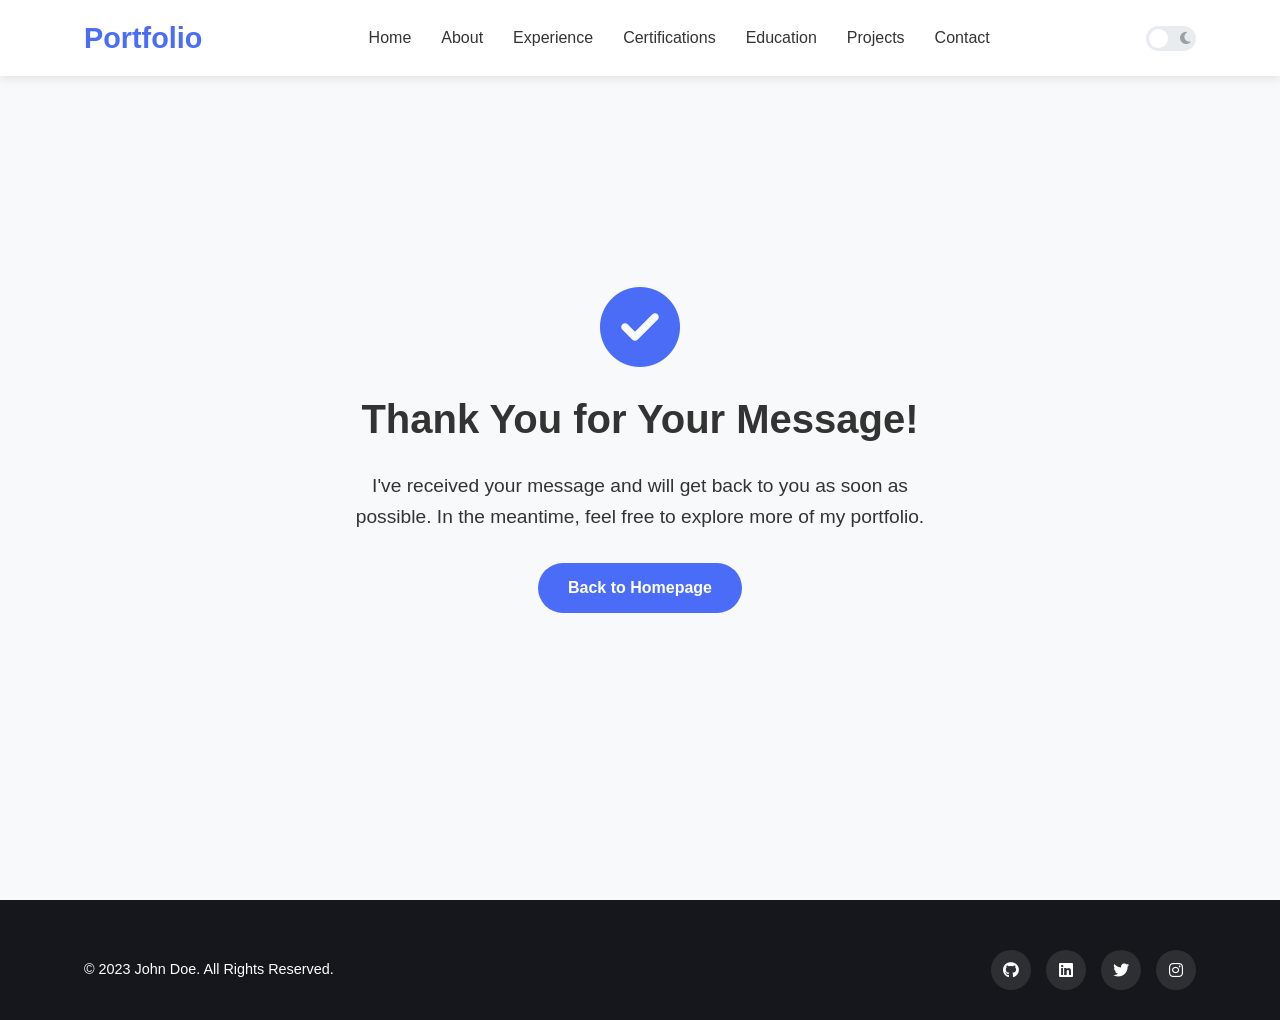
==== thanks.html @ 7e14ad63 "Initial commit: upload portfolio project" ====
<!DOCTYPE html>
<html lang="en">
<head>
    <meta charset="UTF-8">
    <meta name="viewport" content="width=device-width, initial-scale=1.0">
    <title>Thank You | My Portfolio</title>
    <link rel="stylesheet" href="css/styles.css">
    <link rel="stylesheet" href="https://cdnjs.cloudflare.com/ajax/libs/font-awesome/6.4.0/css/all.min.css">
    <style>
        .thank-you-container {
            min-height: 100vh;
            display: flex;
            flex-direction: column;
            justify-content: center;
            align-items: center;
            text-align: center;
            padding: 20px;
        }
        .thank-you-icon {
            font-size: 5rem;
            color: var(--primary-color);
            margin-bottom: 20px;
        }
        .thank-you-title {
            font-size: 2.5rem;
            margin-bottom: 20px;
        }
        .thank-you-message {
            font-size: 1.2rem;
            margin-bottom: 30px;
            max-width: 600px;
        }
    </style>
</head>
<body>
    <!-- Header Section -->
    <header>
        <div class="container">
            <nav>
                <div class="logo">
                    <h1>Portfolio</h1>
                </div>
                <ul class="nav-links">
                    <li><a href="index.html#home">Home</a></li>
                    <li><a href="index.html#about">About</a></li>
                    <li><a href="index.html#experience">Experience</a></li>
                    <li><a href="index.html#certifications">Certifications</a></li>
                    <li><a href="index.html#education">Education</a></li>
                    <li><a href="index.html#projects">Projects</a></li>
                    <li><a href="index.html#contact">Contact</a></li>
                </ul>
                <div class="theme-toggle">
                    <input type="checkbox" id="theme-toggle-checkbox">
                    <label for="theme-toggle-checkbox" class="theme-toggle-label">
                        <i class="fas fa-sun"></i>
                        <i class="fas fa-moon"></i>
                        <span class="toggle-ball"></span>
                    </label>
                </div>
                <div class="hamburger">
                    <div class="bar"></div>
                    <div class="bar"></div>
                    <div class="bar"></div>
                </div>
            </nav>
        </div>
    </header>

    <!-- Thank You Section -->
    <section class="thank-you-container">
        <i class="fas fa-check-circle thank-you-icon"></i>
        <h1 class="thank-you-title">Thank You for Your Message!</h1>
        <p class="thank-you-message">I've received your message and will get back to you as soon as possible. In the meantime, feel free to explore more of my portfolio.</p>
        <a href="index.html" class="btn btn-primary">Back to Homepage</a>
    </section>

    <!-- Footer -->
    <footer>
        <div class="container">
            <div class="footer-content">
                <div class="copyright">
                    <p>&copy; 2023 John Doe. All Rights Reserved.</p>
                </div>
                <div class="social-links">
                    <a href="#" target="_blank"><i class="fab fa-github"></i></a>
                    <a href="#" target="_blank"><i class="fab fa-linkedin"></i></a>
                    <a href="#" target="_blank"><i class="fab fa-twitter"></i></a>
                    <a href="#" target="_blank"><i class="fab fa-instagram"></i></a>
                </div>
            </div>
        </div>
    </footer>

    <script src="js/script.js"></script>
</body>
</html>
---- css/styles.css ----
/* General Styles */
:root {
    /* Light Theme Colors (Default) */
    --primary-color: #4a6cf7;
    --primary-dark: #3755d3;
    --secondary-color: #15171c;
    --text-color: #333;
    --text-light: #666;
    --background-color: #fff;
    --background-alt: #f8f9fa;
    --border-color: #e9ecef;
    --card-bg: #fff;
    --success-color: #28a745;
    --danger-color: #dc3545;
    --warning-color: #ffc107;
    --max-width: 1200px;
    --transition: all 0.3s ease;
    --box-shadow: 0 5px 15px rgba(0, 0, 0, 0.1);
    --header-bg: rgba(255, 255, 255, 0.95);
    --toggle-bg: #e9ecef;
    --toggle-dark: #6e7985;
}

[data-theme="dark"] {
    /* Dark Theme Colors */
    --primary-color: #5c7bf7;
    --primary-dark: #4a6cf7;
    --secondary-color: #131419;
    --text-color: #f0f0f0;
    --text-light: #c0c0c0;
    --background-color: #1a1d23;
    --background-alt: #22262f;
    --border-color: #2d343f;
    --card-bg: #22262f;
    --box-shadow: 0 5px 15px rgba(0, 0, 0, 0.3);
    --header-bg: rgba(26, 29, 35, 0.95);
    --toggle-bg: #3a4151;
    --toggle-dark: #131419;
}

* {
    margin: 0;
    padding: 0;
    box-sizing: border-box;
}

html {
    scroll-behavior: smooth;
}

body {
    font-family: 'Segoe UI', Tahoma, Geneva, Verdana, sans-serif;
    line-height: 1.6;
    color: var(--text-color);
    background-color: var(--background-color);
    transition: background-color 0.3s ease, color 0.3s ease;
}

a {
    text-decoration: none;
    color: var(--primary-color);
    transition: var(--transition);
}

a:hover {
    color: var(--primary-dark);
}

ul {
    list-style: none;
}

img {
    max-width: 100%;
    height: auto;
}

.container {
    width: 90%;
    max-width: var(--max-width);
    margin: 0 auto;
    padding: 0 20px;
}

.section-title {
    text-align: center;
    font-size: 2.5rem;
    margin-bottom: 4rem;
    position: relative;
}

.section-title::after {
    content: '';
    display: block;
    width: 80px;
    height: 4px;
    background-color: var(--primary-color);
    position: absolute;
    bottom: -15px;
    left: 50%;
    transform: translateX(-50%);
}

section {
    padding: 100px 0;
}

section:nth-child(even) {
    background-color: var(--background-alt);
}

.btn {
    display: inline-block;
    padding: 12px 30px;
    border-radius: 50px;
    text-align: center;
    font-weight: 600;
    cursor: pointer;
    transition: var(--transition);
    border: none;
}

.btn-primary {
    background-color: var(--primary-color);
    color: white;
}

.btn-primary:hover {
    background-color: var(--primary-dark);
    color: white;
    transform: translateY(-3px);
    box-shadow: 0 5px 15px rgba(74, 108, 247, 0.4);
}

.btn-secondary {
    background-color: transparent;
    border: 2px solid var(--primary-color);
    color: var(--primary-color);
}

.btn-secondary:hover {
    background-color: var(--primary-color);
    color: white;
    transform: translateY(-3px);
}

.btn-sm {
    padding: 8px 20px;
    font-size: 0.9rem;
}

.highlight {
    color: var(--primary-color);
}

/* Theme Toggle Styles */
.theme-toggle {
    margin-left: 20px;
    position: relative;
    display: flex;
    align-items: center;
}

#theme-toggle-checkbox {
    opacity: 0;
    position: absolute;
}

.theme-toggle-label {
    width: 50px;
    height: 25px;
    background-color: var(--toggle-bg);
    border-radius: 50px;
    position: relative;
    cursor: pointer;
    display: flex;
    justify-content: space-between;
    align-items: center;
    padding: 0 5px;
    transition: background-color 0.3s ease;
}

.theme-toggle-label .fa-sun {
    color: #ffd43b;
    font-size: 14px;
}

.theme-toggle-label .fa-moon {
    color: #9aa0a6;
    font-size: 14px;
}

.toggle-ball {
    position: absolute;
    width: 19px;
    height: 19px;
    background-color: white;
    border-radius: 50%;
    left: 3px;
    transition: transform 0.3s ease, background-color 0.3s ease;
}

#theme-toggle-checkbox:checked + .theme-toggle-label {
    background-color: var(--toggle-dark);
}

#theme-toggle-checkbox:checked + .theme-toggle-label .toggle-ball {
    transform: translateX(25px);
    background-color: var(--primary-color);
}

/* Header Styles */
header {
    position: fixed;
    top: 0;
    left: 0;
    width: 100%;
    background-color: var(--header-bg);
    box-shadow: 0 2px 10px rgba(0, 0, 0, 0.1);
    padding: 15px 0;
    z-index: 1000;
    transition: var(--transition);
}

header.scrolled {
    padding: 10px 0;
    background-color: var(--header-bg);
}

nav {
    display: flex;
    justify-content: space-between;
    align-items: center;
}

.logo h1 {
    font-size: 1.8rem;
    font-weight: 700;
    color: var(--primary-color);
}

.nav-links {
    display: flex;
}

.nav-links li {
    margin-left: 30px;
}

.nav-links a {
    color: var(--text-color);
    font-weight: 500;
    position: relative;
}

.nav-links a:hover {
    color: var(--primary-color);
}

.nav-links a::after {
    content: '';
    position: absolute;
    left: 0;
    bottom: -5px;
    width: 0;
    height: 2px;
    background-color: var(--primary-color);
    transition: var(--transition);
}

.nav-links a:hover::after {
    width: 100%;
}

.hamburger {
    display: none;
    cursor: pointer;
    margin-left: 20px;
}

.bar {
    display: block;
    width: 25px;
    height: 3px;
    margin: 5px auto;
    background-color: var(--text-color);
    transition: var(--transition);
}

/* Hero Section Styles */
.hero {
    height: 100vh;
    display: flex;
    align-items: center;
    padding-top: 80px;
    background-color: var(--background-alt);
    position: relative;
}

.hero .container {
    display: flex;
    justify-content: space-between;
    align-items: center;
}

.hero-content {
    flex: 1;
    max-width: 600px;
}

.hero-content h1 {
    font-size: 3.5rem;
    margin-bottom: 20px;
    font-weight: 700;
    line-height: 1.2;
}

.hero-content h2 {
    font-size: 1.8rem;
    margin-bottom: 20px;
    color: var(--text-light);
    font-weight: 500;
}

.hero-content p {
    font-size: 1.1rem;
    margin-bottom: 30px;
    color: var(--text-light);
}

.hero-buttons {
    display: flex;
    gap: 15px;
    margin-bottom: 30px;
}

.social-links {
    display: flex;
    gap: 15px;
}

.social-links a {
    display: flex;
    align-items: center;
    justify-content: center;
    width: 40px;
    height: 40px;
    border-radius: 50%;
    background-color: var(--primary-color);
    color: white;
    transition: var(--transition);
}

.social-links a:hover {
    background-color: var(--primary-dark);
    transform: translateY(-3px);
}

.hero-image {
    flex: 1;
    display: flex;
    justify-content: flex-end;
}

.hero-image img {
    max-width: 80%;
    border-radius: 20px;
    box-shadow: var(--box-shadow);
}

/* About Section Styles */
.about-content {
    display: flex;
    gap: 50px;
    align-items: center;
}

.about-image {
    flex: 1;
}

.about-image img {
    border-radius: 20px;
    box-shadow: var(--box-shadow);
}

.about-text {
    flex: 1;
}

.about-text h3 {
    font-size: 1.8rem;
    margin-bottom: 20px;
    color: var(--primary-color);
}

.about-text p {
    margin-bottom: 20px;
    color: var(--text-light);
}

.skills {
    margin-top: 30px;
}

.skill-item {
    margin-bottom: 20px;
}

.skill-item span {
    display: block;
    margin-bottom: 10px;
    font-weight: 500;
}

.skill-bar {
    display: none;
}

/* Education & Experience Sections */
.timeline {
    position: relative;
    max-width: 800px;
    margin: 0 auto;
}

.timeline::after {
    content: '';
    position: absolute;
    top: 0;
    bottom: 0;
    left: 50%;
    width: 2px;
    background-color: var(--primary-color);
    transform: translateX(-50%);
}

.timeline-item {
    position: relative;
    width: 50%;
    padding: 20px 40px;
    box-sizing: border-box;
}

.timeline-item:nth-child(odd) {
    left: 0;
}

.timeline-item:nth-child(even) {
    left: 50%;
}

.timeline-dot {
    position: absolute;
    width: 20px;
    height: 20px;
    background-color: var(--primary-color);
    border-radius: 50%;
    top: 30px;
    z-index: 1;
}

.timeline-item:nth-child(odd) .timeline-dot {
    right: -10px;
}

.timeline-item:nth-child(even) .timeline-dot {
    left: -10px;
}

.timeline-content {
    background-color: var(--card-bg);
    padding: 30px;
    border-radius: 10px;
    box-shadow: var(--box-shadow);
    position: relative;
}

.timeline-item:nth-child(odd) .timeline-content::after {
    content: '';
    position: absolute;
    border: 10px solid transparent;
    border-left-color: var(--card-bg);
    right: -20px;
    top: 30px;
}

.timeline-item:nth-child(even) .timeline-content::after {
    content: '';
    position: absolute;
    border: 10px solid transparent;
    border-right-color: var(--card-bg);
    left: -20px;
    top: 30px;
}

.timeline-content h3 {
    color: var(--primary-color);
    margin-bottom: 10px;
    font-size: 1.3rem;
}

.timeline-content h4 {
    margin-bottom: 5px;
}

.timeline-content .period {
    color: var(--text-light);
    font-size: 0.9rem;
    margin-bottom: 15px;
}

/* Projects Section Styles */
.projects-grid {
    display: grid;
    grid-template-columns: repeat(auto-fill, minmax(340px, 1fr));
    gap: 30px;
}

.project-card {
    background-color: var(--card-bg);
    border-radius: 10px;
    overflow: hidden;
    box-shadow: var(--box-shadow);
    transition: var(--transition);
}

.project-card:hover {
    transform: translateY(-10px);
    box-shadow: 0 15px 30px rgba(0, 0, 0, 0.15);
}

.project-image {
    height: 200px;
    overflow: hidden;
}

.project-image img {
    width: 100%;
    height: 100%;
    object-fit: cover;
    transition: var(--transition);
}

.project-card:hover .project-image img {
    transform: scale(1.1);
}

.project-info {
    padding: 25px;
}

.project-info h3 {
    margin-bottom: 10px;
    font-size: 1.3rem;
    color: var(--primary-color);
}

.project-info p {
    margin-bottom: 15px;
    color: var(--text-light);
}

.tech-stack {
    display: flex;
    flex-wrap: wrap;
    gap: 10px;
    margin-bottom: 20px;
}

.tech-stack span {
    background-color: var(--background-alt);
    color: var(--text-color);
    padding: 5px 12px;
    border-radius: 50px;
    font-size: 0.8rem;
    font-weight: 500;
}

.project-links {
    display: flex;
    gap: 10px;
}

/* Contact Section Styles */
.contact-content {
    display: flex;
    gap: 50px;
}

.contact-info {
    flex: 1;
    display: flex;
    flex-direction: column;
    gap: 30px;
}

.contact-item {
    display: flex;
    flex-direction: column;
    background-color: var(--card-bg);
    padding: 30px;
    border-radius: 10px;
    box-shadow: var(--box-shadow);
    text-align: center;
    transition: var(--transition);
}

.contact-item:hover {
    transform: translateY(-5px);
    box-shadow: 0 10px 25px rgba(0, 0, 0, 0.15);
}

.contact-item i {
    font-size: 2rem;
    color: var(--primary-color);
    margin-bottom: 20px;
}

.contact-item h3 {
    margin-bottom: 10px;
    font-size: 1.3rem;
    color: var(--primary-color);
}

.contact-form {
    flex: 1;
    background-color: var(--card-bg);
    padding: 40px;
    border-radius: 10px;
    box-shadow: var(--box-shadow);
}

.form-group {
    margin-bottom: 20px;
}

.form-group input,
.form-group textarea {
    width: 100%;
    padding: 15px;
    border: 1px solid var(--border-color);
    border-radius: 5px;
    font-family: inherit;
    font-size: 1rem;
    transition: var(--transition);
    background-color: var(--background-color);
    color: var(--text-color);
}

.form-group input:focus,
.form-group textarea:focus {
    outline: none;
    border-color: var(--primary-color);
}

.form-group textarea {
    height: 150px;
    resize: vertical;
}

/* Footer Styles */
footer {
    background-color: var(--secondary-color);
    color: white;
    padding: 50px 0 30px;
}

.footer-content {
    display: flex;
    justify-content: space-between;
    align-items: center;
}

.copyright p {
    font-size: 0.9rem;
}

footer .social-links a {
    background-color: rgba(255, 255, 255, 0.1);
}

footer .social-links a:hover {
    background-color: var(--primary-color);
}

/* Responsive Styles */
@media screen and (max-width: 992px) {
    .hero .container {
        flex-direction: column;
        text-align: center;
    }

    .hero-content {
        margin-bottom: 40px;
    }

    .hero-buttons {
        justify-content: center;
    }

    .social-links {
        justify-content: center;
    }

    .about-content {
        flex-direction: column;
    }

    .about-image {
        margin-bottom: 30px;
    }

    .timeline::after {
        left: 31px;
    }

    .timeline-item {
        width: 100%;
        padding-left: 70px;
        padding-right: 0;
    }

    .timeline-item:nth-child(even) {
        left: 0;
    }

    .timeline-item:nth-child(odd) .timeline-dot,
    .timeline-item:nth-child(even) .timeline-dot {
        left: 21px;
    }

    .timeline-item:nth-child(odd) .timeline-content::after {
        left: -20px;
        border-right-color: white;
        border-left-color: transparent;
    }

    .contact-content {
        flex-direction: column;
        gap: 30px;
    }

    .contact-info {
        flex-direction: row;
        flex-wrap: wrap;
    }

    .contact-item {
        flex-basis: calc(50% - 15px);
    }
}

@media screen and (max-width: 768px) {
    .hamburger {
        display: block;
    }

    .nav-links {
        position: fixed;
        top: -100%;
        left: 0;
        width: 100%;
        background-color: var(--background-color);
        flex-direction: column;
        align-items: center;
        padding: 20px 0;
        transition: var(--transition);
        box-shadow: 0 5px 10px rgba(0, 0, 0, 0.1);
    }

    .nav-links.active {
        top: 70px;
    }

    .nav-links li {
        margin: 15px 0;
    }

    .contact-item {
        flex-basis: 100%;
    }

    .footer-content {
        flex-direction: column;
        gap: 20px;
    }
    
    .theme-toggle {
        margin-right: 20px;
    }
}

@media screen and (max-width: 576px) {
    .section-title {
        font-size: 2rem;
        margin-bottom: 3rem;
    }

    .hero-content h1 {
        font-size: 2.5rem;
    }

    .hero-content h2 {
        font-size: 1.4rem;
    }

    .hero-buttons {
        flex-direction: column;
    }
}

/* Certification Button Styles */
.cert-btn {
    margin-top: 15px;
    display: inline-block;
    background-color: var(--primary-color);
    color: white;
}

.cert-btn:hover {
    background-color: var(--primary-dark);
    color: white;
    transform: translateY(-3px);
}

.cert-btn i {
    margin-left: 5px;
}

/* Skill Cards Styles */
.skills-container {
    display: flex;
    flex-wrap: wrap;
    gap: 15px;
    margin-top: 25px;
}

.skill-card {
    display: flex;
    flex-direction: column;
    align-items: center;
    justify-content: center;
    width: 100px;
    height: 100px;
    background-color: var(--card-bg);
    border-radius: 10px;
    box-shadow: var(--box-shadow);
    padding: 15px;
    transition: var(--transition);
}

.skill-card:hover {
    transform: translateY(-5px);
    box-shadow: 0 10px 25px rgba(0, 0, 0, 0.15);
    background-color: var(--primary-color);
    color: white;
}

.skill-card i {
    font-size: 2.5rem;
    margin-bottom: 10px;
    color: var(--primary-color);
    transition: var(--transition);
}

.skill-card:hover i {
    color: white;
}

.skill-card span {
    font-size: 0.9rem;
    font-weight: 500;
    text-align: center;
}
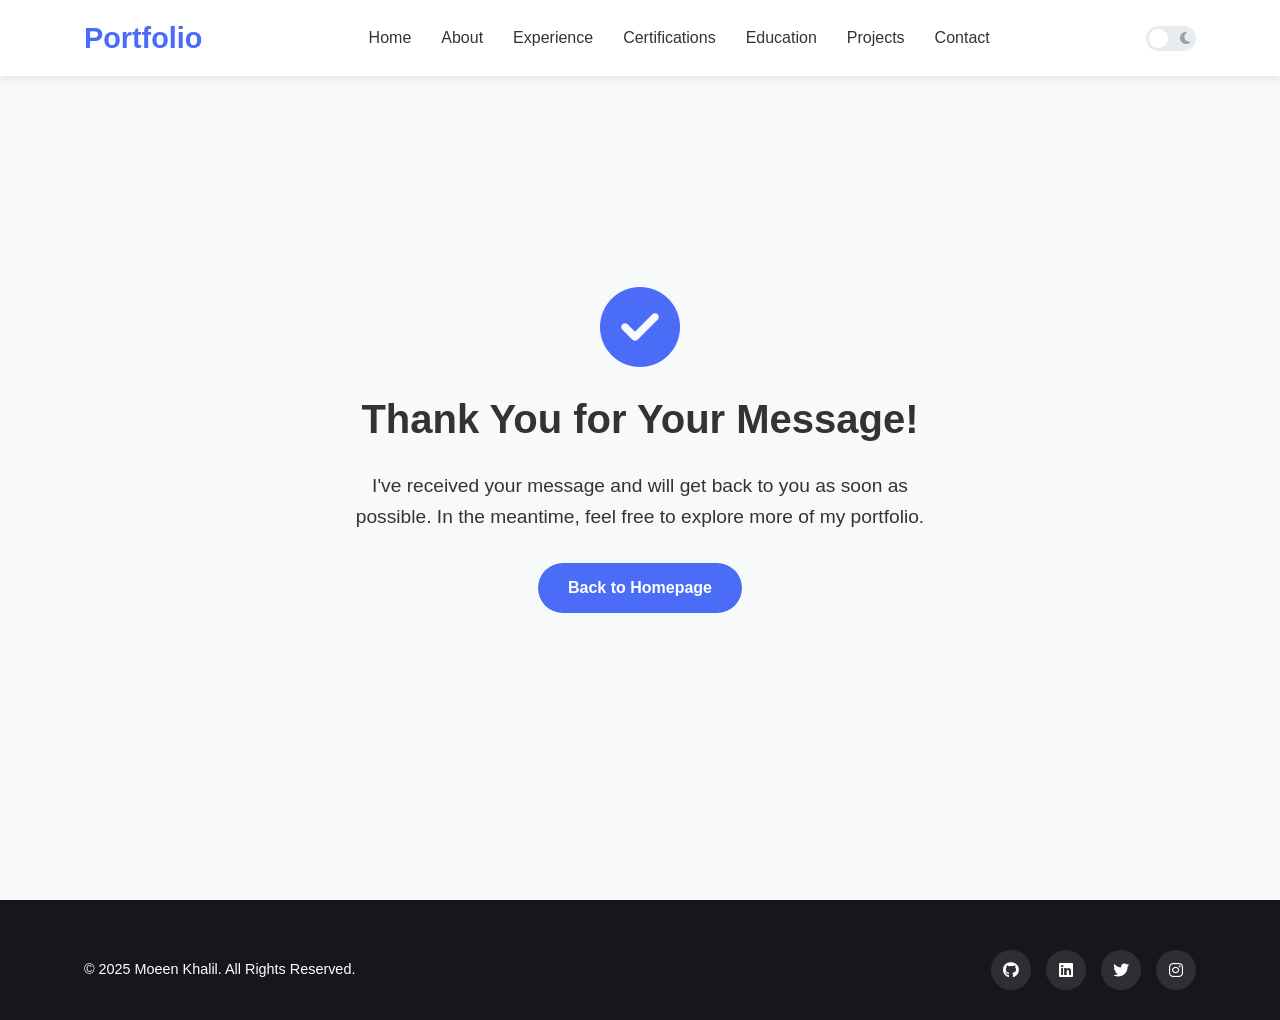
==== commit af5cfb1b: "feat: added the form submission feature. fix: fixed the copy right in thanks page" ====
--- a/thanks.html
+++ b/thanks.html
@@ -79,7 +79,7 @@
         <div class="container">
             <div class="footer-content">
                 <div class="copyright">
-                    <p>&copy; 2023 John Doe. All Rights Reserved.</p>
+                    <p>&copy; 2025 Moeen Khalil. All Rights Reserved.</p>
                 </div>
                 <div class="social-links">
                     <a href="#" target="_blank"><i class="fab fa-github"></i></a>
